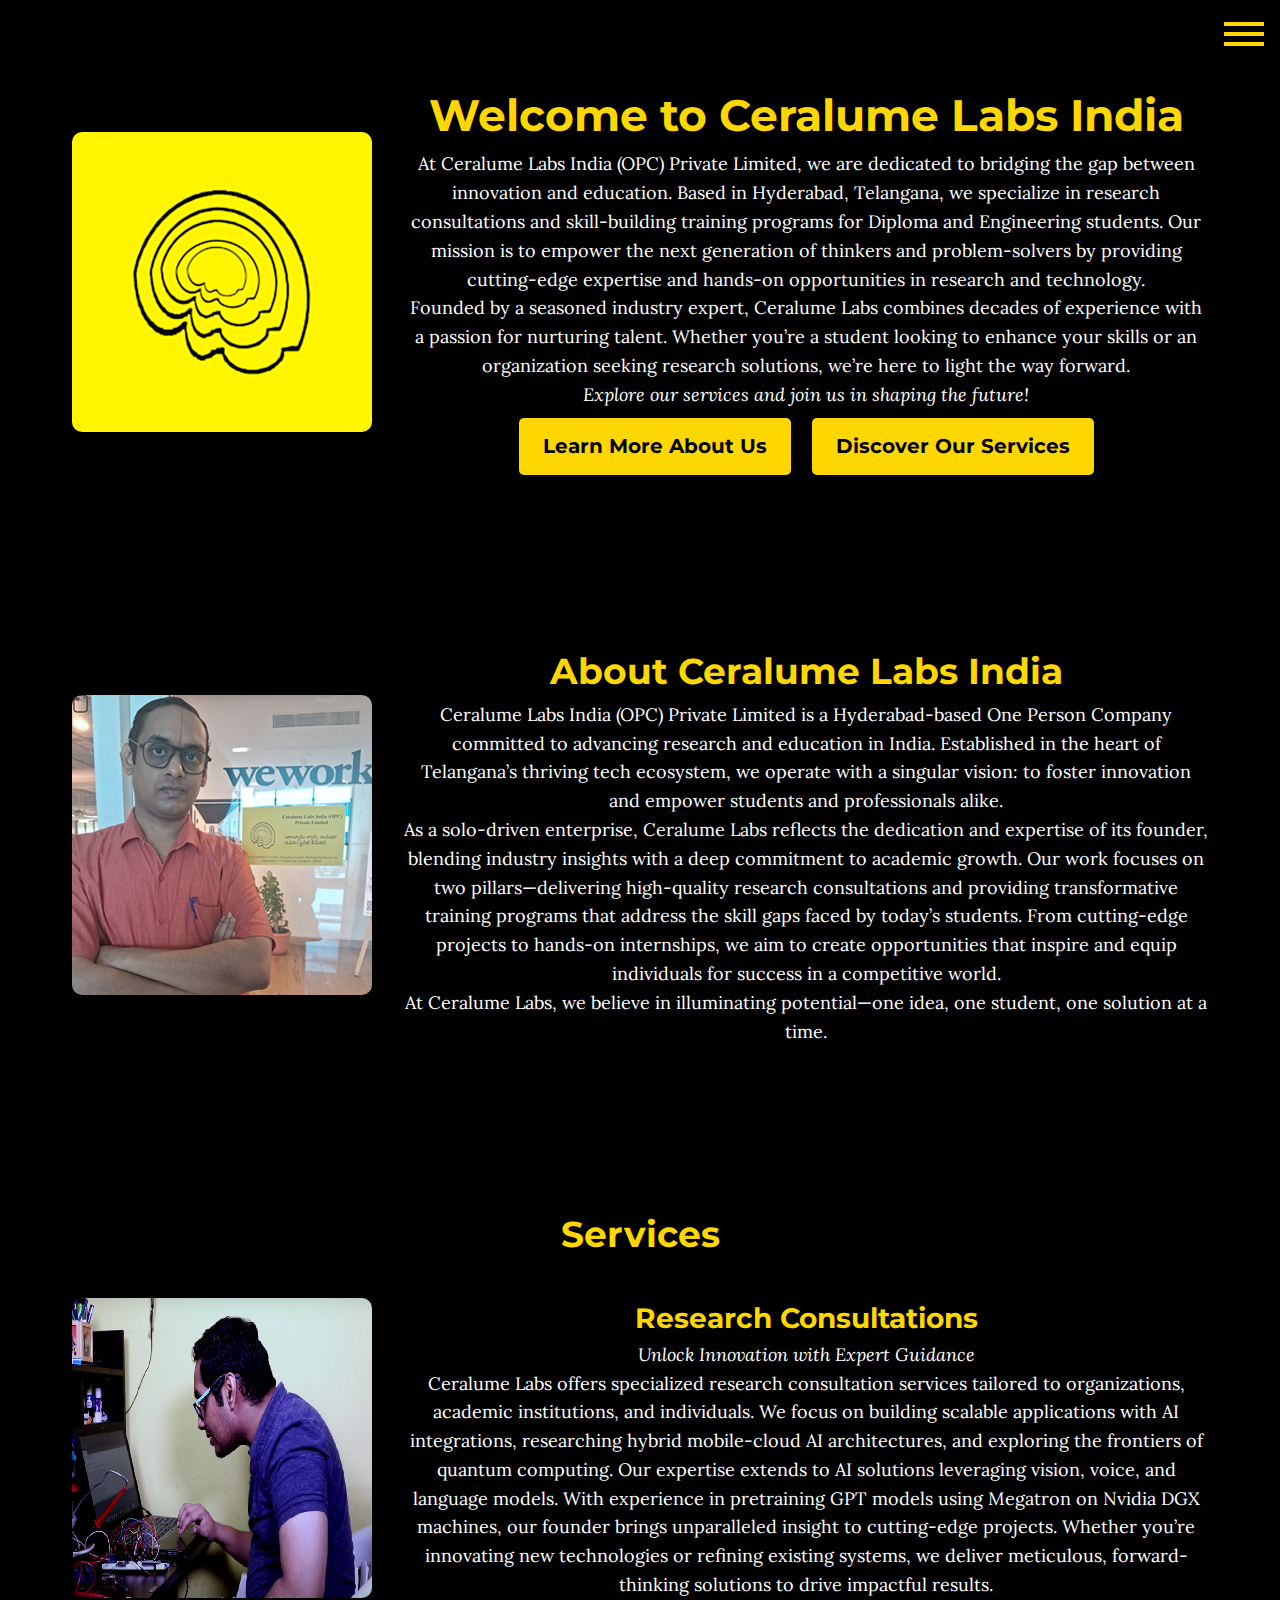
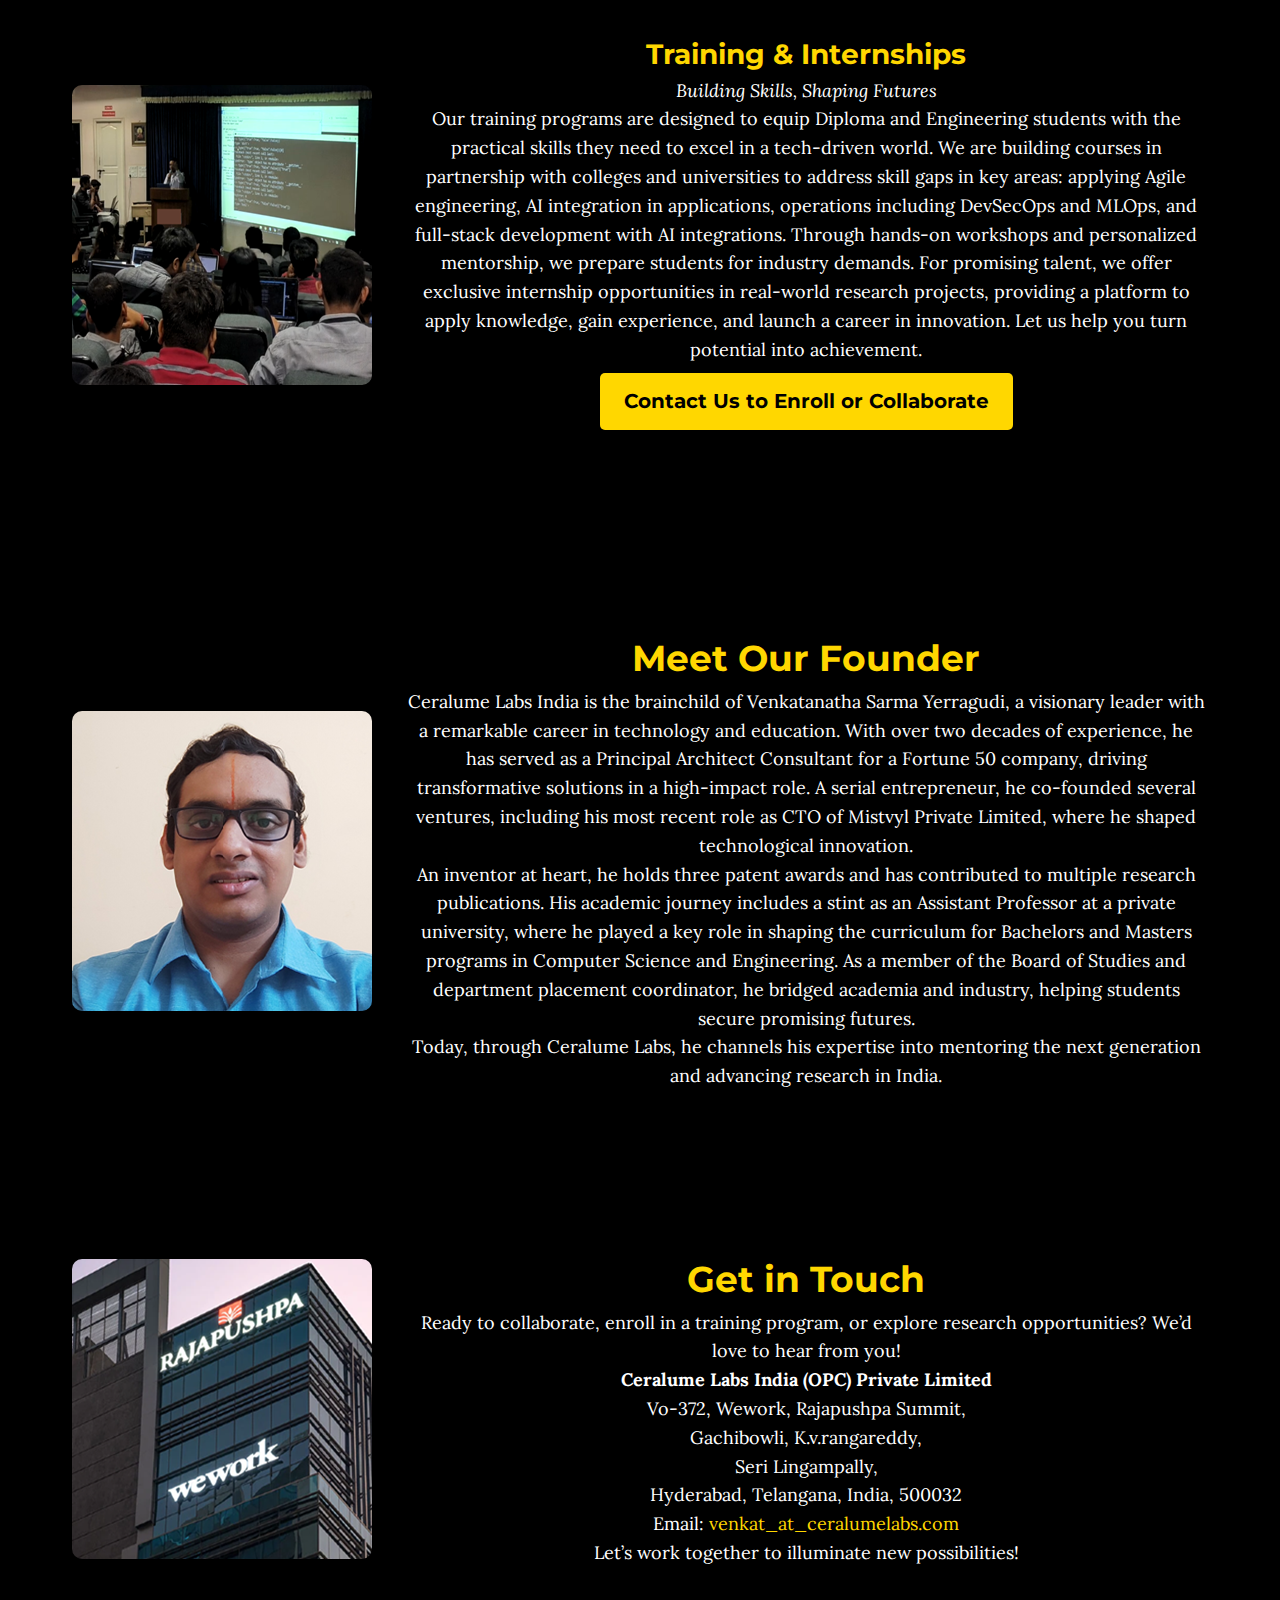
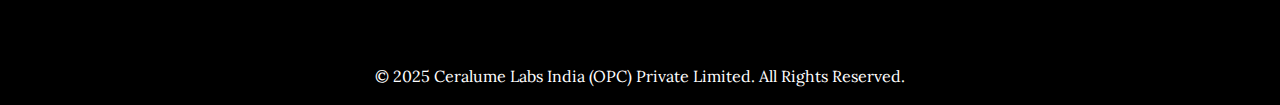
==== index.html @ ed18c3d0 "Initial Commit" ====
<!DOCTYPE html>
<html lang="en">
<head>
    <meta charset="UTF-8">
    <meta name="viewport" content="width=device-width, initial-scale=1.0">
    <title>Ceralume Labs India</title>
    <!-- Google Fonts for Montserrat and Lora -->
    <link href="https://fonts.googleapis.com/css2?family=Montserrat:wght@400;700&family=Lora&display=swap" rel="stylesheet">
    <!-- Link to external CSS -->
    <link rel="stylesheet" href="styles.css">
    <link rel="shortcut icon" type="image/png" href="favicon.png">
</head>
<body>
    <!-- Hamburger Menu Button -->
    <div class="menu-toggle">
        <span></span>
        <span></span>
        <span></span>
    </div>

    <!-- Navigation Menu (Hidden by Default) -->
    <nav id="nav-menu">
        <a href="#home">Home</a>
        <a href="#about">About Us</a>
        <a href="#services">Services</a>
        <a href="#founder">Founder</a>
        <a href="#contact">Contact</a>
    </nav>

    <!-- Homepage Section -->
    <section id="home">
        <div class="section-content">
            <img src="ceralume_logo.png" alt="Ceralume Labs Logo" class="section-photo">
            <div class="text-content">
                <h1>Welcome to Ceralume Labs India</h1>
                <p>At Ceralume Labs India (OPC) Private Limited, we are dedicated to bridging the gap between innovation and education. Based in Hyderabad, Telangana, we specialize in research consultations and skill-building training programs for Diploma and Engineering students. Our mission is to empower the next generation of thinkers and problem-solvers by providing cutting-edge expertise and hands-on opportunities in research and technology.</p>
                <p>Founded by a seasoned industry expert, Ceralume Labs combines decades of experience with a passion for nurturing talent. Whether you’re a student looking to enhance your skills or an organization seeking research solutions, we’re here to light the way forward.</p>
                <p><em>Explore our services and join us in shaping the future!</em></p>
                <a href="#about" class="btn">Learn More About Us</a>
                <a href="#services" class="btn">Discover Our Services</a>
            </div>
        </div>
    </section>

    <!-- About Us Section -->
    <section id="about">
        <div class="section-content">
            <img src="at_labs.png" alt="About Ceralume Labs" class="section-photo">
            <div class="text-content">
                <h2>About Ceralume Labs India</h2>
                <p>Ceralume Labs India (OPC) Private Limited is a Hyderabad-based One Person Company committed to advancing research and education in India. Established in the heart of Telangana’s thriving tech ecosystem, we operate with a singular vision: to foster innovation and empower students and professionals alike.</p>
                <p>As a solo-driven enterprise, Ceralume Labs reflects the dedication and expertise of its founder, blending industry insights with a deep commitment to academic growth. Our work focuses on two pillars—delivering high-quality research consultations and providing transformative training programs that address the skill gaps faced by today’s students. From cutting-edge projects to hands-on internships, we aim to create opportunities that inspire and equip individuals for success in a competitive world.</p>
                <p>At Ceralume Labs, we believe in illuminating potential—one idea, one student, one solution at a time.</p>
            </div>
        </div>
    </section>

    <!-- Services Section -->
    <section id="services">
        <div class="section-content">
            <div class="text-content">
                <h2>Services</h2>
                <div class="service-box">
                    <img src="reasearch.png" alt="Research Consultations" class="section-photo">
                    <div class="service-text">
                        <h3>Research Consultations</h3>
                        <p><em>Unlock Innovation with Expert Guidance</em></p>
                        <p>Ceralume Labs offers specialized research consultation services tailored to organizations, academic institutions, and individuals. We focus on building scalable applications with AI integrations, researching hybrid mobile-cloud AI architectures, and exploring the frontiers of quantum computing. Our expertise extends to AI solutions leveraging vision, voice, and language models. With experience in pretraining GPT models using Megatron on Nvidia DGX machines, our founder brings unparalleled insight to cutting-edge projects. Whether you’re innovating new technologies or refining existing systems, we deliver meticulous, forward-thinking solutions to drive impactful results.</p>
                    </div>
                </div>
                <div class="service-box">
                    <img src="training.png" alt="Training & Internships Placeholder" class="section-photo">
                    <div class="service-text">
                        <h3>Training & Internships</h3>
                        <p><em>Building Skills, Shaping Futures</em></p>
                        <p>Our training programs are designed to equip Diploma and Engineering students with the practical skills they need to excel in a tech-driven world. We are building courses in partnership with colleges and universities to address skill gaps in key areas: applying Agile engineering, AI integration in applications, operations including DevSecOps and MLOps, and full-stack development with AI integrations. Through hands-on workshops and personalized mentorship, we prepare students for industry demands. For promising talent, we offer exclusive internship opportunities in real-world research projects, providing a platform to apply knowledge, gain experience, and launch a career in innovation. Let us help you turn potential into achievement.</p>
                        <a href="#contact" class="btn">Contact Us to Enroll or Collaborate</a>
                    </div>
                </div>
            </div>
        </div>
    </section>

    <!-- Founder’s Profile Section -->
    <section id="founder">
        <div class="section-content">
            <img src="founder.png" alt="Founder" class="section-photo">
            <div class="text-content">
                <h2>Meet Our Founder</h2>
                <p>Ceralume Labs India is the brainchild of Venkatanatha Sarma Yerragudi, a visionary leader with a remarkable career in technology and education. With over two decades of experience, he has served as a Principal Architect Consultant for a Fortune 50 company, driving transformative solutions in a high-impact role. A serial entrepreneur, he co-founded several ventures, including his most recent role as CTO of Mistvyl Private Limited, where he shaped technological innovation.</p>
                <p>An inventor at heart, he holds three patent awards and has contributed to multiple research publications. His academic journey includes a stint as an Assistant Professor at a private university, where he played a key role in shaping the curriculum for Bachelors and Masters programs in Computer Science and Engineering. As a member of the Board of Studies and department placement coordinator, he bridged academia and industry, helping students secure promising futures.</p>
                <p>Today, through Ceralume Labs, he channels his expertise into mentoring the next generation and advancing research in India.</p>
            </div>
        </div>
    </section>

    <!-- Contact Us Section -->
    <section id="contact">
        <div class="section-content">
            <img src="contact_us.jpg" alt="Rajapushpa Office Image" class="section-photo">
            <div class="text-content">
                <h2>Get in Touch</h2>
                <p>Ready to collaborate, enroll in a training program, or explore research opportunities? We’d love to hear from you!</p>
                <p><strong>Ceralume Labs India (OPC) Private Limited</strong><br>
		Vo-372, Wework, Rajapushpa Summit,<br>
                Gachibowli, K.v.rangareddy,<br>
                Seri Lingampally,<br>
                Hyderabad, Telangana, India, 500032<br>
                Email: <a href="mailto:venkat@ceralumelabs.com">venkat_at_ceralumelabs.com</a><br>
                <p>Let’s work together to illuminate new possibilities!</p>
            </div>
        </div>
    </section>

    <!-- Footer with Copyright -->
    <footer>
        <p>© 2025 Ceralume Labs India (OPC) Private Limited. All Rights Reserved.</p>
    </footer>

    <!-- Link to external JavaScript -->
    <script src="script.js"></script>
</body>
</html>
---- styles.css ----
/* Reset default styles for consistency */
* {
    margin: 0;
    padding: 0;
    box-sizing: border-box;
}

/* Body styles - applies to all text */
body {
    font-family: 'Lora', Georgia, serif;
    color: #fff; /* White font throughout */
    background-color: #000; /* Black background throughout */
    line-height: 1.6;
    font-size: 18px; /* Base font size */
    text-align: center; /* Center-align all text */
}

/* Headings - Montserrat font with yellow color */
h1, h2, h3 {
    font-family: 'Montserrat', Arial, sans-serif;
    font-weight: 700;
    color: #ffd700; /* Yellow */
}

h1 {
    font-size: 2.75rem; /* 44px */
}

h2 {
    font-size: 2.25rem; /* 36px */
}

h3 {
    font-size: 1.75rem; /* 28px */
}

/* Hamburger Menu Button */
.menu-toggle {
    position: fixed;
    top: 1rem;
    right: 1rem;
    width: 40px;
    height: 30px;
    cursor: pointer;
    z-index: 2000;
}

.menu-toggle span {
    display: block;
    width: 100%;
    height: 4px;
    background-color: #ffd700;
    margin: 6px 0;
    transition: all 0.3s ease;
}

/* Navigation Menu (Hidden by Default) */
#nav-menu {
    position: fixed;
    top: 0;
    right: -250px; /* Hidden off-screen */
    width: 250px;
    height: 100%;
    background-color: #000;
    padding: 5rem 2rem 2rem;
    transition: right 0.3s ease;
    z-index: 1000;
}

#nav-menu.active {
    right: 0; /* Slide in when active */
}

#nav-menu a {
    color: #ffd700;
    font-family: 'Montserrat', Arial, sans-serif;
    font-weight: 400;
    font-size: 20px;
    text-decoration: none;
    display: block;
    margin: 1.5rem 0;
    transition: color 0.3s;
}

#nav-menu a:hover {
    color: #fff;
}

/* Section styles */
section {
    padding: 5rem 2rem;
    max-width: 1200px;
    margin: 0 auto;
}

/* Flexible layout for sections with photo and text */
.section-content {
    display: flex;
    justify-content: center;
    align-items: center;
    gap: 2rem;
}

.section-photo {
    width: 300px; /* Fixed width for desktop */
    height: auto;
    border-radius: 10px; /* Optional: rounded corners */
}

.text-content {
    flex: 1; /* Takes remaining space */
}

/* Service box styling */
#services .service-box {
    display: flex; /* Flexbox for image and text side-by-side */
    justify-content: center;
    align-items: center;
    gap: 2rem;
    margin: 2rem 0;
}

#services .service-text {
    flex: 1; /* Takes remaining space in service-box */
}

/* Button styles */
.btn {
    display: inline-block;
    padding: 0.8rem 1.5rem;
    background-color: #ffd700;
    color: #000;
    font-family: 'Montserrat', Arial, sans-serif;
    font-weight: 700;
    font-size: 20px;
    text-decoration: none;
    border-radius: 5px;
    margin: 0.5rem;
    transition: background-color 0.3s;
}

.btn:hover {
    background-color: #fff;
}

/* Contact link styles */
#contact a {
    color: #ffd700;
    font-size: 18px;
    text-decoration: none;
}

#contact a:hover {
    color: #fff;
}

/* Footer styles */
footer {
    background-color: #000;
    padding: 1rem;
    text-align: center;
    font-size: 16px; /* Slightly smaller but still +2 from default 14px */
}

/* Responsive Design */
@media (max-width: 768px) {
    /* Adjust section padding */
    section {
        padding: 3rem 1rem;
    }

    /* Stack photo and text vertically on smaller screens */
    .section-content {
        flex-direction: column;
        gap: 1rem;
    }

    #services .service-box {
        flex-direction: column; /* Stack image and text in service-box on mobile */
        gap: 1rem;
    }

    .section-photo {
        width: 100%; /* Full width on mobile */
        max-width: 300px; /* Cap for readability */
    }

    h1 {
        font-size: 2rem; /* 32px */
    }

    h2 {
        font-size: 1.75rem; /* 28px */
    }

    h3 {
        font-size: 1.5rem; /* 24px */
    }

    .btn {
        font-size: 18px;
    }
}

@media (min-width: 769px) and (max-width: 1024px) {
    /* Tablet adjustments */
    .section-photo {
        width: 250px; /* Slightly smaller for tablet */
    }
}
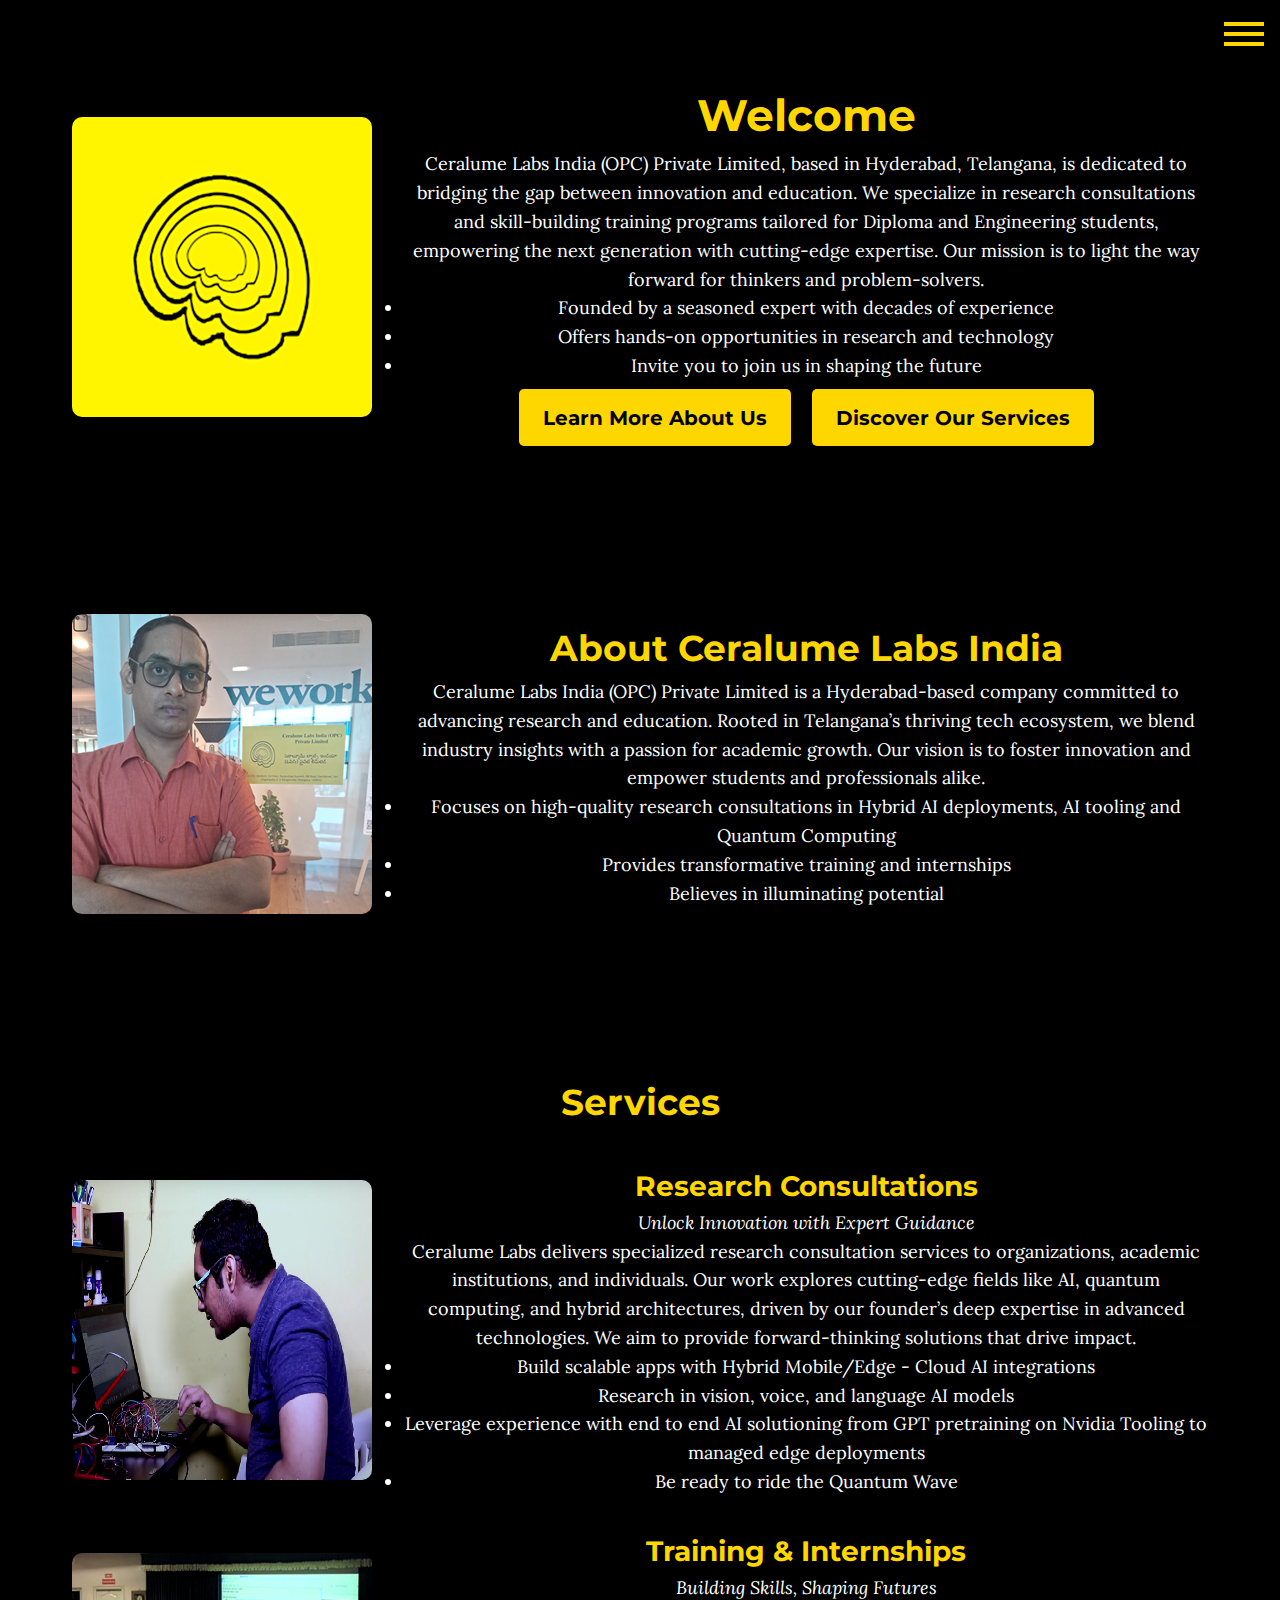
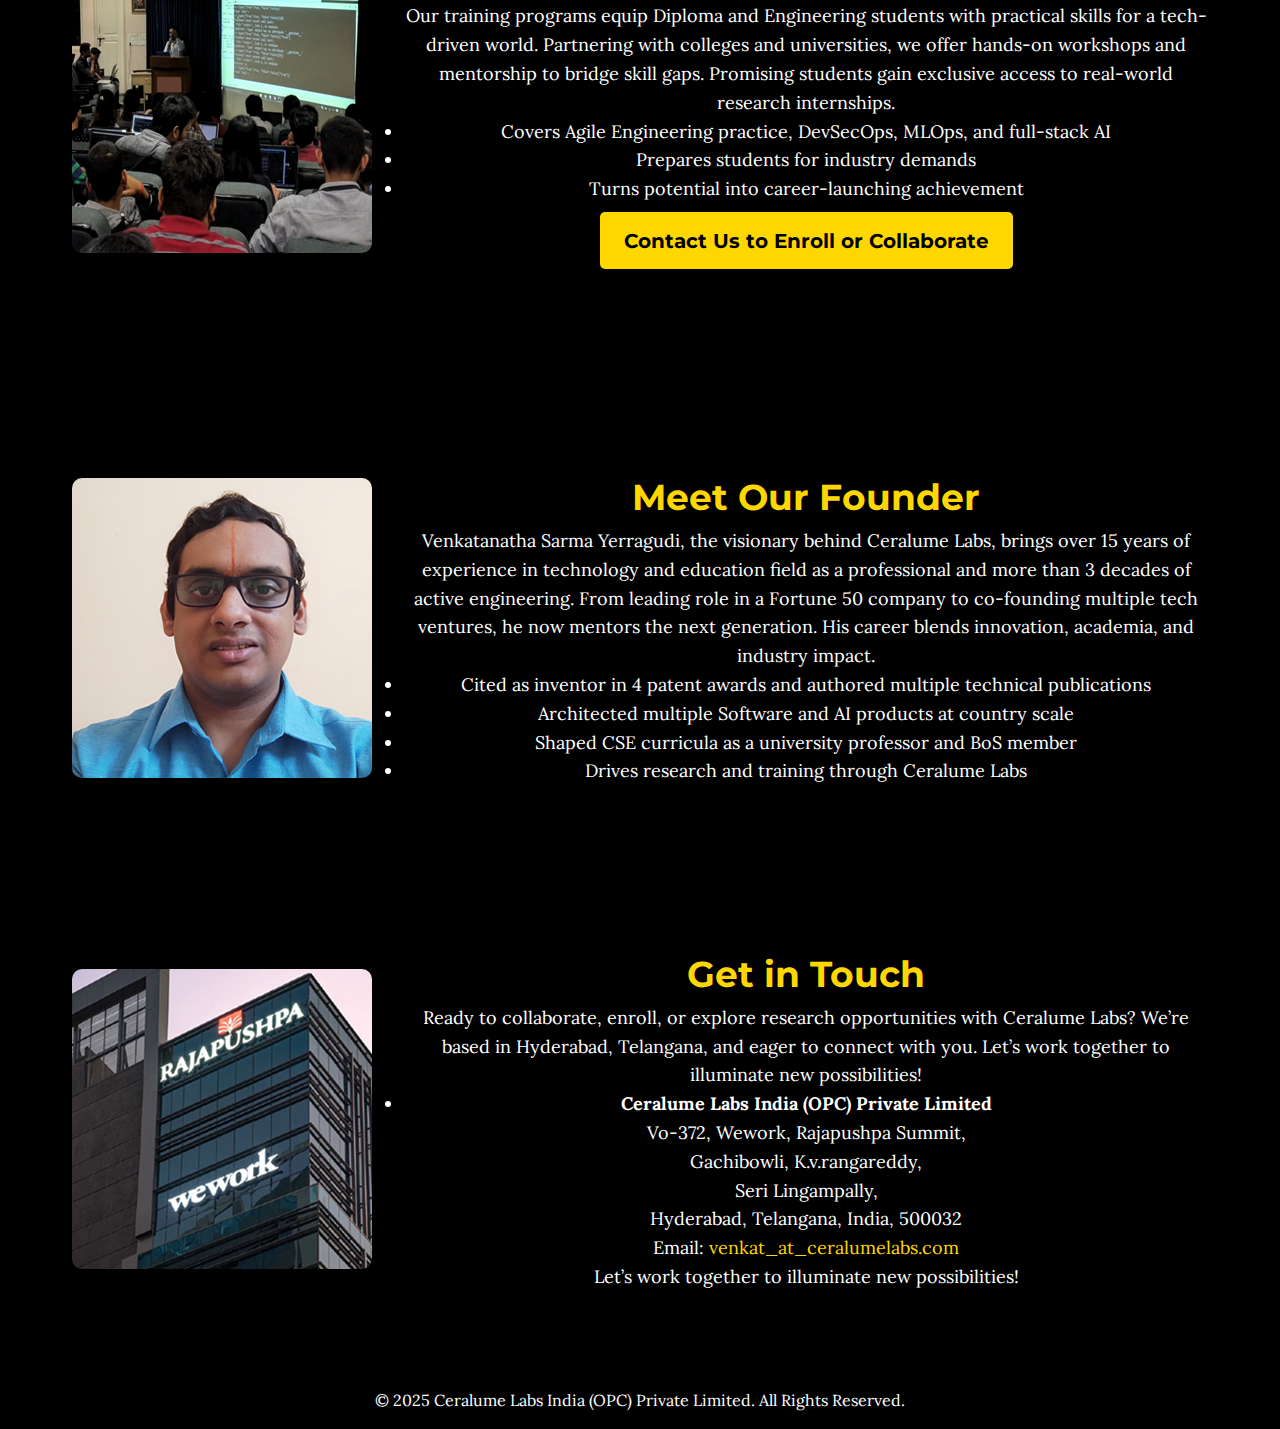
==== commit 73dd47f9: "Update index.html" ====
--- a/index.html
+++ b/index.html
@@ -32,10 +32,13 @@
         <div class="section-content">
             <img src="ceralume_logo.png" alt="Ceralume Labs Logo" class="section-photo">
             <div class="text-content">
-                <h1>Welcome to Ceralume Labs India</h1>
-                <p>At Ceralume Labs India (OPC) Private Limited, we are dedicated to bridging the gap between innovation and education. Based in Hyderabad, Telangana, we specialize in research consultations and skill-building training programs for Diploma and Engineering students. Our mission is to empower the next generation of thinkers and problem-solvers by providing cutting-edge expertise and hands-on opportunities in research and technology.</p>
-                <p>Founded by a seasoned industry expert, Ceralume Labs combines decades of experience with a passion for nurturing talent. Whether you’re a student looking to enhance your skills or an organization seeking research solutions, we’re here to light the way forward.</p>
-                <p><em>Explore our services and join us in shaping the future!</em></p>
+                <h1>Welcome</h1>
+                <p>Ceralume Labs India (OPC) Private Limited, based in Hyderabad, Telangana, is dedicated to bridging the gap between innovation and education. We specialize in research consultations and skill-building training programs tailored for Diploma and Engineering students, empowering the next generation with cutting-edge expertise. Our mission is to light the way forward for thinkers and problem-solvers.</p>
+                <ul>
+                    <li>Founded by a seasoned expert with decades of experience</li>
+                    <li>Offers hands-on opportunities in research and technology</li>
+                    <li>Invite you to join us in shaping the future</li>
+                </ul>
                 <a href="#about" class="btn">Learn More About Us</a>
                 <a href="#services" class="btn">Discover Our Services</a>
             </div>
@@ -48,9 +51,12 @@
             <img src="at_labs.png" alt="About Ceralume Labs" class="section-photo">
             <div class="text-content">
                 <h2>About Ceralume Labs India</h2>
-                <p>Ceralume Labs India (OPC) Private Limited is a Hyderabad-based One Person Company committed to advancing research and education in India. Established in the heart of Telangana’s thriving tech ecosystem, we operate with a singular vision: to foster innovation and empower students and professionals alike.</p>
-                <p>As a solo-driven enterprise, Ceralume Labs reflects the dedication and expertise of its founder, blending industry insights with a deep commitment to academic growth. Our work focuses on two pillars—delivering high-quality research consultations and providing transformative training programs that address the skill gaps faced by today’s students. From cutting-edge projects to hands-on internships, we aim to create opportunities that inspire and equip individuals for success in a competitive world.</p>
-                <p>At Ceralume Labs, we believe in illuminating potential—one idea, one student, one solution at a time.</p>
+                <p>Ceralume Labs India (OPC) Private Limited is a Hyderabad-based company committed to advancing research and education. Rooted in Telangana’s thriving tech ecosystem, we blend industry insights with a passion for academic growth. Our vision is to foster innovation and empower students and professionals alike.</p>
+                <ul>
+                    <li>Focuses on high-quality research consultations in Hybrid AI deployments, AI tooling and Quantum Computing</li>
+                    <li>Provides transformative training and internships</li>
+                    <li>Believes in illuminating potential</li>
+                </ul>
             </div>
         </div>
     </section>
@@ -61,19 +67,30 @@
             <div class="text-content">
                 <h2>Services</h2>
                 <div class="service-box">
-                    <img src="reasearch.png" alt="Research Consultations" class="section-photo">
+                    <img src="reasearch.png" alt="Research Consultation Image" class="section-photo">
                     <div class="service-text">
                         <h3>Research Consultations</h3>
                         <p><em>Unlock Innovation with Expert Guidance</em></p>
-                        <p>Ceralume Labs offers specialized research consultation services tailored to organizations, academic institutions, and individuals. We focus on building scalable applications with AI integrations, researching hybrid mobile-cloud AI architectures, and exploring the frontiers of quantum computing. Our expertise extends to AI solutions leveraging vision, voice, and language models. With experience in pretraining GPT models using Megatron on Nvidia DGX machines, our founder brings unparalleled insight to cutting-edge projects. Whether you’re innovating new technologies or refining existing systems, we deliver meticulous, forward-thinking solutions to drive impactful results.</p>
+                        <p>Ceralume Labs delivers specialized research consultation services to organizations, academic institutions, and individuals. Our work explores cutting-edge fields like AI, quantum computing, and hybrid architectures, driven by our founder’s deep expertise in advanced technologies. We aim to provide forward-thinking solutions that drive impact.</p>
+                        <ul>
+                            <li>Build scalable apps with Hybrid Mobile/Edge - Cloud AI integrations</li>
+                            <li>Research in vision, voice, and language AI models</li>
+                            <li>Leverage experience with end to end AI solutioning from GPT pretraining on Nvidia Tooling to managed edge deployments</li>
+                            <li>Be ready to ride the Quantum Wave</li>
+                        </ul>
                     </div>
                 </div>
                 <div class="service-box">
-                    <img src="training.png" alt="Training & Internships Placeholder" class="section-photo">
+                    <img src="training.png" alt="Training & Internships Image" class="section-photo">
                     <div class="service-text">
                         <h3>Training & Internships</h3>
                         <p><em>Building Skills, Shaping Futures</em></p>
-                        <p>Our training programs are designed to equip Diploma and Engineering students with the practical skills they need to excel in a tech-driven world. We are building courses in partnership with colleges and universities to address skill gaps in key areas: applying Agile engineering, AI integration in applications, operations including DevSecOps and MLOps, and full-stack development with AI integrations. Through hands-on workshops and personalized mentorship, we prepare students for industry demands. For promising talent, we offer exclusive internship opportunities in real-world research projects, providing a platform to apply knowledge, gain experience, and launch a career in innovation. Let us help you turn potential into achievement.</p>
+                        <p>Our training programs equip Diploma and Engineering students with practical skills for a tech-driven world. Partnering with colleges and universities, we offer hands-on workshops and mentorship to bridge skill gaps. Promising students gain exclusive access to real-world research internships.</p>
+                        <ul>
+                            <li>Covers Agile Engineering practice, DevSecOps, MLOps, and full-stack AI</li>
+                            <li>Prepares students for industry demands</li>
+                            <li>Turns potential into career-launching achievement</li>
+                        </ul>
                         <a href="#contact" class="btn">Contact Us to Enroll or Collaborate</a>
                     </div>
                 </div>
@@ -84,12 +101,16 @@
     <!-- Founder’s Profile Section -->
     <section id="founder">
         <div class="section-content">
-            <img src="founder.png" alt="Founder" class="section-photo">
+            <img src="founder.png" alt="Founder Image" class="section-photo">
             <div class="text-content">
                 <h2>Meet Our Founder</h2>
-                <p>Ceralume Labs India is the brainchild of Venkatanatha Sarma Yerragudi, a visionary leader with a remarkable career in technology and education. With over two decades of experience, he has served as a Principal Architect Consultant for a Fortune 50 company, driving transformative solutions in a high-impact role. A serial entrepreneur, he co-founded several ventures, including his most recent role as CTO of Mistvyl Private Limited, where he shaped technological innovation.</p>
-                <p>An inventor at heart, he holds three patent awards and has contributed to multiple research publications. His academic journey includes a stint as an Assistant Professor at a private university, where he played a key role in shaping the curriculum for Bachelors and Masters programs in Computer Science and Engineering. As a member of the Board of Studies and department placement coordinator, he bridged academia and industry, helping students secure promising futures.</p>
-                <p>Today, through Ceralume Labs, he channels his expertise into mentoring the next generation and advancing research in India.</p>
+                <p>Venkatanatha Sarma Yerragudi, the visionary behind Ceralume Labs, brings over 15 years of experience in technology and education field as a professional and more than 3 decades of active engineering. From leading role in a Fortune 50 company to co-founding multiple tech ventures, he now mentors the next generation. His career blends innovation, academia, and industry impact.</p>
+                <ul>
+                    <li>Cited as inventor in 4 patent awards and authored multiple technical publications</li>
+                    <li>Architected multiple Software and AI products at country scale</li>
+                    <li>Shaped CSE curricula as a university professor and BoS member</li>
+                    <li>Drives research and training through Ceralume Labs</li>
+                </ul>
             </div>
         </div>
     </section>
@@ -97,17 +118,19 @@
     <!-- Contact Us Section -->
     <section id="contact">
         <div class="section-content">
-            <img src="contact_us.jpg" alt="Rajapushpa Office Image" class="section-photo">
+            <img src="contact_us.jpg" alt="WeWork Building" class="section-photo">
             <div class="text-content">
                 <h2>Get in Touch</h2>
-                <p>Ready to collaborate, enroll in a training program, or explore research opportunities? We’d love to hear from you!</p>
-                <p><strong>Ceralume Labs India (OPC) Private Limited</strong><br>
+                <p>Ready to collaborate, enroll, or explore research opportunities with Ceralume Labs? We’re based in Hyderabad, Telangana, and eager to connect with you. Let’s work together to illuminate new possibilities!</p>
+                <ul>
+                    <li><strong>Ceralume Labs India (OPC) Private Limited</strong><br>
 		Vo-372, Wework, Rajapushpa Summit,<br>
                 Gachibowli, K.v.rangareddy,<br>
                 Seri Lingampally,<br>
                 Hyderabad, Telangana, India, 500032<br>
                 Email: <a href="mailto:venkat@ceralumelabs.com">venkat_at_ceralumelabs.com</a><br>
                 <p>Let’s work together to illuminate new possibilities!</p>
+                </ul>
             </div>
         </div>
     </section>
@@ -120,4 +143,4 @@
     <!-- Link to external JavaScript -->
     <script src="script.js"></script>
 </body>
-</html>+</html>
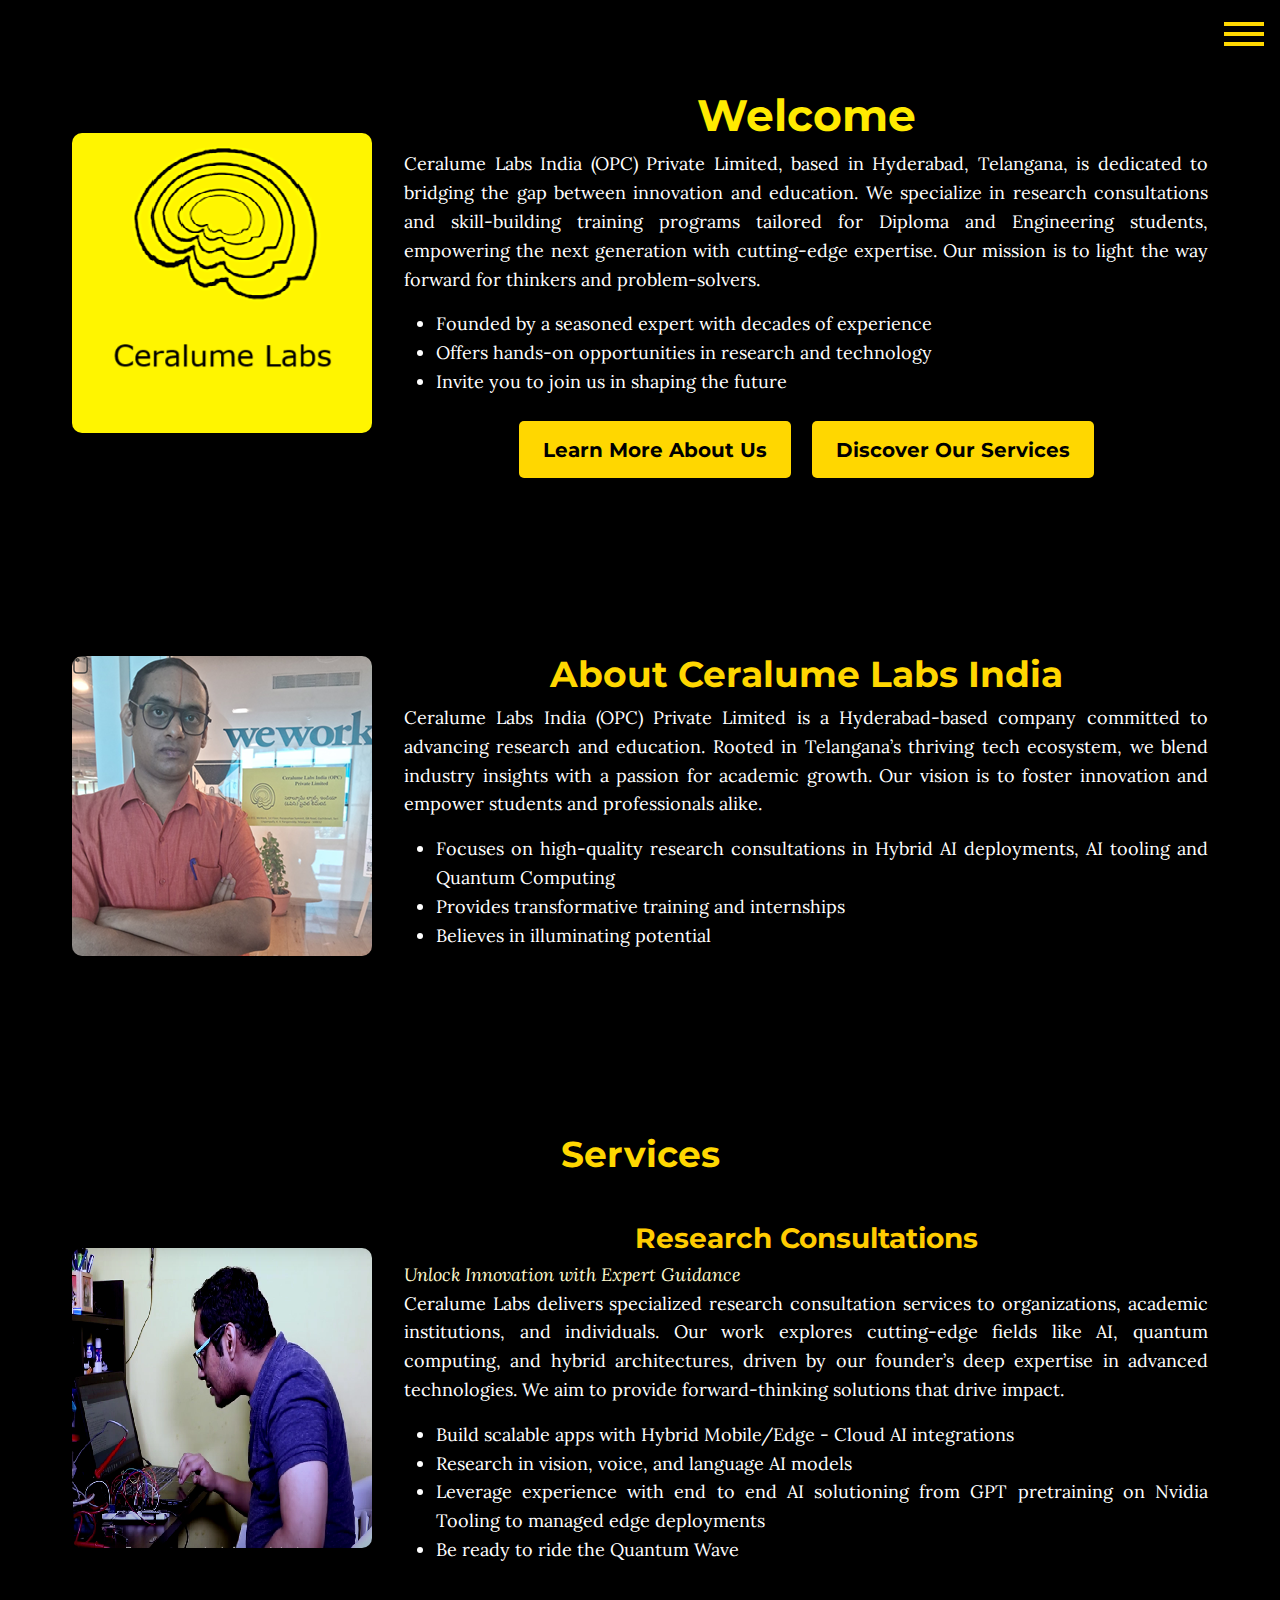
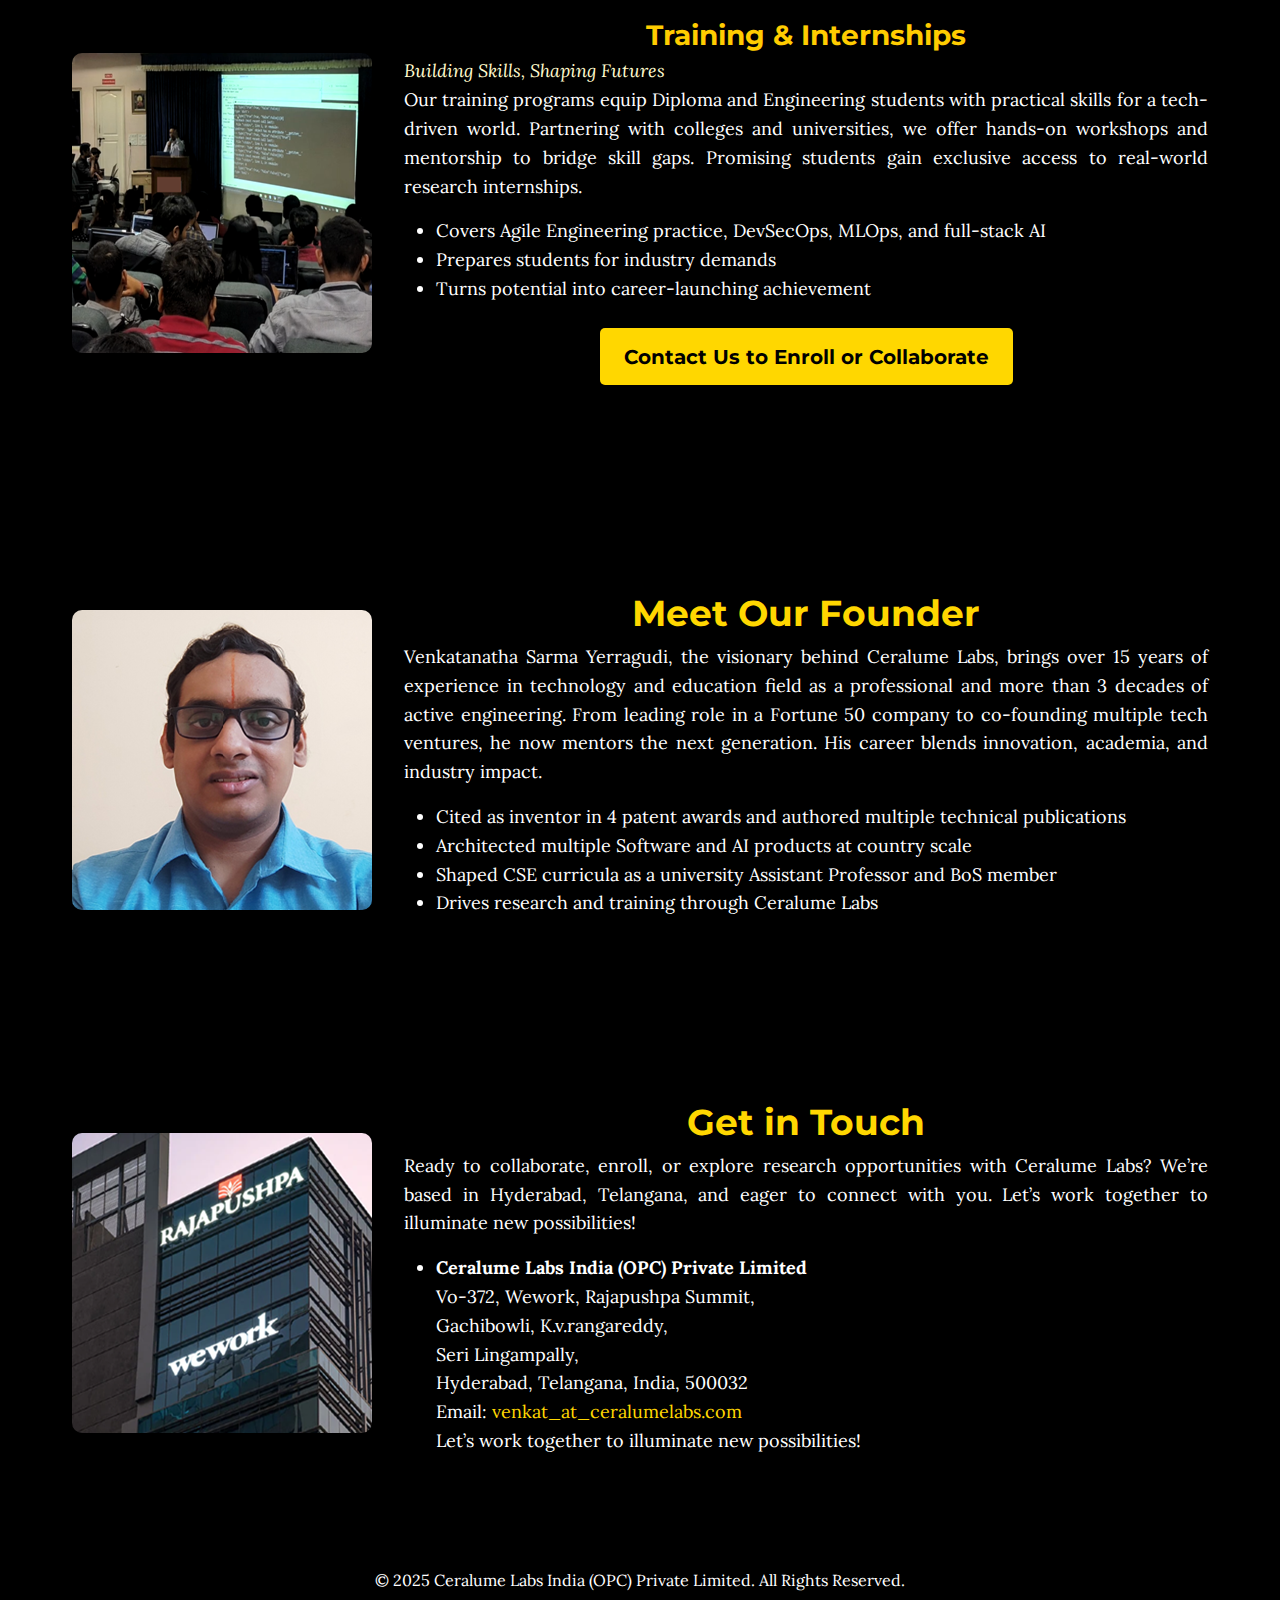
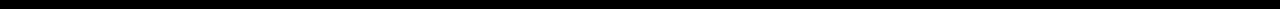
==== commit 50a69219: "Corrected designation" ====
--- a/index.html
+++ b/index.html
@@ -108,7 +108,7 @@
                 <ul>
                     <li>Cited as inventor in 4 patent awards and authored multiple technical publications</li>
                     <li>Architected multiple Software and AI products at country scale</li>
-                    <li>Shaped CSE curricula as a university professor and BoS member</li>
+                    <li>Shaped CSE curricula as a university Assistant Professor and BoS member</li>
                     <li>Drives research and training through Ceralume Labs</li>
                 </ul>
             </div>
--- a/styles.css
+++ b/styles.css
@@ -12,26 +12,34 @@
     background-color: #000; /* Black background throughout */
     line-height: 1.6;
     font-size: 18px; /* Base font size */
-    text-align: center; /* Center-align all text */
-}
-
-/* Headings - Montserrat font with yellow color */
-h1, h2, h3 {
-    font-family: 'Montserrat', Arial, sans-serif;
-    font-weight: 700;
-    color: #ffd700; /* Yellow */
-}
-
+    text-align: center; /* Center-align for headings, buttons, etc. */
+}
+
+/* Headings - Montserrat font with different yellow shades */
 h1 {
+    font-family: 'Montserrat', Arial, sans-serif;
+    font-weight: 700;
+    color: #ffea00; /* Bright yellow for h1 */
     font-size: 2.75rem; /* 44px */
 }
 
 h2 {
+    font-family: 'Montserrat', Arial, sans-serif;
+    font-weight: 700;
+    color: #ffd700; /* Golden yellow for h2 */
     font-size: 2.25rem; /* 36px */
 }
 
 h3 {
+    font-family: 'Montserrat', Arial, sans-serif;
+    font-weight: 700;
+    color: #ffcc00; /* Soft yellow for h3 */
     font-size: 1.75rem; /* 28px */
+}
+
+/* Emphasis tags - Pale yellow */
+em {
+    color: #fffacd; /* Pale yellow for emphasis */
 }
 
 /* Hamburger Menu Button */
@@ -49,7 +57,7 @@
     display: block;
     width: 100%;
     height: 4px;
-    background-color: #ffd700;
+    background-color: #ffd700; /* Keeping golden yellow for menu icon */
     margin: 6px 0;
     transition: all 0.3s ease;
 }
@@ -72,7 +80,7 @@
 }
 
 #nav-menu a {
-    color: #ffd700;
+    color: #ffd700; /* Golden yellow for nav links */
     font-family: 'Montserrat', Arial, sans-serif;
     font-weight: 400;
     font-size: 20px;
@@ -109,6 +117,17 @@
 
 .text-content {
     flex: 1; /* Takes remaining space */
+}
+
+.text-content p, .text-content ul {
+    text-align: justify; /* Justify paragraph and list text */
+}
+
+/* Unordered list styling */
+ul {
+    list-style-type: disc;
+    margin: 1rem 0;
+    padding-left: 2rem;
 }
 
 /* Service box styling */
@@ -124,11 +143,15 @@
     flex: 1; /* Takes remaining space in service-box */
 }
 
+#services .service-text p, #services .service-text ul {
+    text-align: justify; /* Justify paragraph and list text in services */
+}
+
 /* Button styles */
 .btn {
     display: inline-block;
     padding: 0.8rem 1.5rem;
-    background-color: #ffd700;
+    background-color: #ffd700; /* Golden yellow for buttons */
     color: #000;
     font-family: 'Montserrat', Arial, sans-serif;
     font-weight: 700;
@@ -145,7 +168,7 @@
 
 /* Contact link styles */
 #contact a {
-    color: #ffd700;
+    color: #ffd700; /* Golden yellow for links */
     font-size: 18px;
     text-decoration: none;
 }
@@ -207,4 +230,4 @@
     .section-photo {
         width: 250px; /* Slightly smaller for tablet */
     }
-}+}
